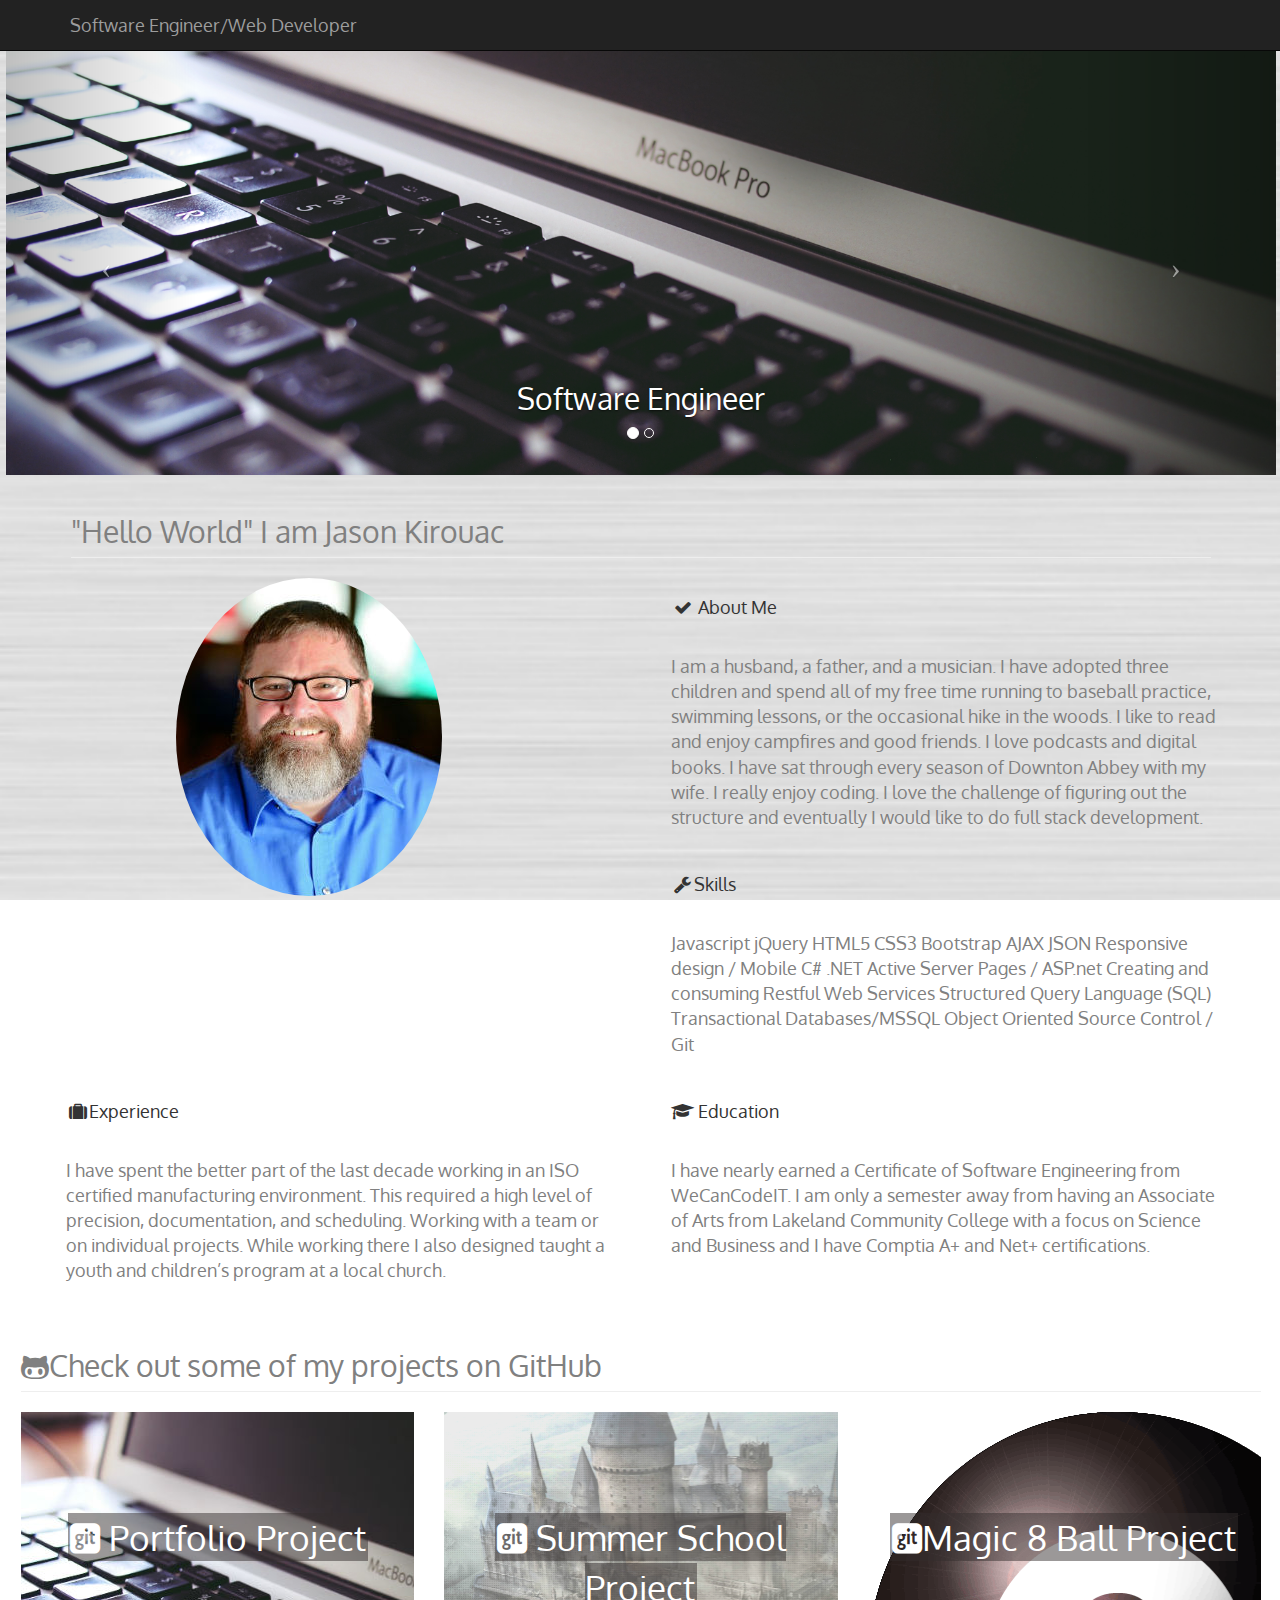
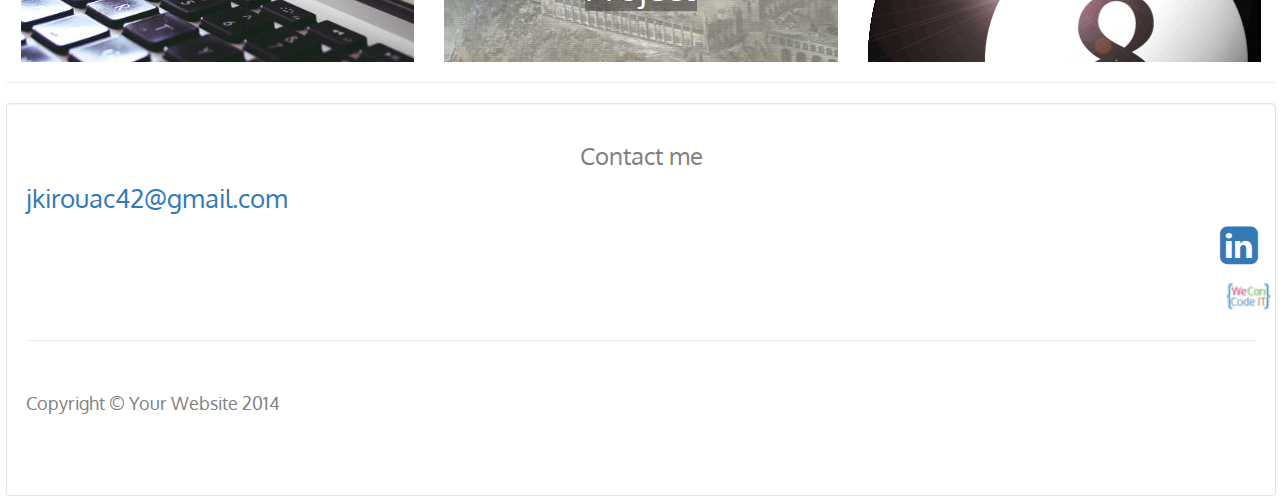
==== startbootstrap-modern-business-gh-pages/index.html @ 241ea151 "initial commit" ====
﻿<!DOCTYPE html>
<html lang="en">
<head>
    <meta charset="utf-8">
    <meta http-equiv="X-UA-Compatible" content="IE=edge">
    <meta name="viewport" content="width=device-width, initial-scale=1">
    <meta name="description" content="">
    <meta name="author" content="">
    <title>Jason Kirouac Portfolio</title>
    <!-- Bootstrap Core CSS -->
    <link href="css/bootstrap.min.css" rel="stylesheet">
    <!-- Custom CSS -->
    <link href="css/modern-business.css" rel="stylesheet">
    <script src="JS.js"></script>

    <!-- Custom Fonts -->
    <link href="font-awesome/css/font-awesome.min.css" rel="stylesheet" type="text/css">
    <link href="https://fonts.googleapis.com/css?family=Dosis|Oxygen" rel="stylesheet">
    <!-- HTML5 Shim and Respond.js IE8 support of HTML5 elements and media queries -->
    <!-- WARNING: Respond.js doesn't work if you view the page via file:// -->
    <!--[if lt IE 9]>
        <script src="https://oss.maxcdn.com/libs/html5shiv/3.7.0/html5shiv.js"></script>
        <script src="https://oss.maxcdn.com/libs/respond.js/1.4.2/respond.min.js"></script>
    <![endif]-->
</head>
<body>

    <!-- Navigation -->
    <nav class="navbar navbar-inverse navbar-fixed-top" role="navigation">
        <div class="container">
            <!-- Brand and toggle get grouped for better mobile display -->
            <div class="navbar-header">
                <button type="button" class="navbar-toggle" data-toggle="collapse" data-target="#bs-example-navbar-collapse-1">
                    <span class="sr-only">Toggle navigation</span>
                    <span class="icon-bar"></span>
                    <span class="icon-bar"></span>
                    <span class="icon-bar"></span>
                </button>
                <a class="navbar-brand" href="index.html">Software Engineer/Web Developer</a>
            </div>
            <!-- Collect the nav links, forms, and other content for toggling -->
            <!-- /.container -->
        </div>
    </nav>
    <!-- Header Carousel -->
    <header id="myCarousel" class="carousel slide">
        <!-- Indicators -->
        <ol class="carousel-indicators">
            <li data-target="#myCarousel" data-slide-to="0" class="active"></li>
            <li data-target="#myCarousel" data-slide-to="1"></li>

        </ol>
        <!-- Wrapper for slides -->
        <div class="carousel-inner">
            <div class="item active">
                <div class="fill" style="background-image: url('mac keyboard.jpg'); "></div>
                <div class="carousel-caption">
                    <h2>Software Engineer</h2>
                </div>
            </div>
            <div class="item">
                <div class="fill" style="background-image: url('computer glasses.jpg'); "></div>
                <div class="carousel-caption">
                    <h2>Web Developer</h2>
                </div>
            </div>
        </div>

        <!-- Controls -->
        <a class="left carousel-control" href="#myCarousel" data-slide="prev">
            <span class="icon-prev"></span>
        </a>
        <a class="right carousel-control" href="#myCarousel" data-slide="next">
            <span class="icon-next"></span>
        </a>
    </header>
    <!-- Page Content -->
    <div id="horizontal-scroll"></div>
    <div class="container">

        <!-- Marketing Icons Section -->
        <div class="row">
            <div class="col-lg-12">
                <h2 class="page-header text">
                    "Hello World" I am Jason Kirouac
                </h2>
            </div>
        </div>
    </div>
    <div class="container-fluid">
        <div class="col-md-12">
            <div class="col-lg-6">
                <div class="headpic">
                    <img src="Headshot4.jpg" style="border-radius:100%;" />
                </div>
            </div>
            <div class="col-lg-6">
                <div>
                    <div class="panel-heading">
                        <h4><i class="fa fa-fw fa-check"></i> About Me</h4>
                    </div>

                    <div class="panel-body text">
                        <p>
                            I am a husband, a father, and a musician.  I have adopted three children and spend all of my
                            free time running to baseball practice, swimming lessons, or the occasional hike in the woods.
                            I like to read and enjoy campfires and good friends.  I love podcasts and digital books. I have sat through every season of Downton Abbey with my wife.
                            I really enjoy coding. I love the challenge of figuring out the structure and eventually
                            I would like to do full stack development.
                        </p>
                        </div>
                        <div class="panel-heading">
                            <h4><i class="fa fa-fw fa-wrench"></i>Skills</h4>
                        </div>
                        <div>
                            <div class="panel-body">
                                <p class="text">
                                    Javascript
                                    jQuery
                                    HTML5
                                    CSS3
                                    Bootstrap
                                    AJAX
                                    JSON
                                    Responsive design / Mobile
                                    C#
                                    .NET
                                    Active Server Pages / ASP.net
                                    Creating and consuming Restful Web Services
                                    Structured Query Language (SQL)
                                    Transactional Databases/MSSQL
                                    Object Oriented
                                    Source Control / Git

                                </p>
                            </div>
                        </div>
                    </div>
                </div>
            </div>
        </div>
    


    <!--<div class="col-lg-6">

    </div>-->
    <div class="container-fluid">
        <div class="col-md-12">
            <div class="col-lg-6">
                <div>
                    <div class="panel-heading">
                        <h4><i class="fa fa-fw fa-suitcase"></i>Experience</h4>
                    </div>
                    <div class="panel-body">
                        <p class="text">
                            I have spent the better part of the last decade working in an ISO certified manufacturing environment.
                            This required a high level of precision, documentation, and scheduling.
                            Working with a team or on individual projects.  While working there I also designed taught a
                            youth and children’s program at a local church.
                        </p>

                    </div>
                </div>
            </div>

            <div class="col-lg-6">
                <div>
                    <div class="panel-heading">
                        <h4><i class="fa fa-graduation-cap"></i> Education</h4>
                    </div>
                    <div class="panel-body">
                        <p class="text">
                            I have nearly earned a Certificate of Software Engineering from WeCanCodeIT.
                            I am only a semester away from having an Associate of Arts from Lakeland Community College
                            with a focus on Science and Business and  I have  Comptia A+ and Net+ certifications.
                        </p>

                    </div>
                </div>
            </div>
        </div>
    </div>
    <!-- /.row -->
    <!-- Portfolio Section -->
    <div class="container-fluid">
        <div class="row">
            <div class="col-lg-12">
                <h2 class="page-header text"><span class="fa fa-github-alt"></span>Check out some of my projects on GitHub</h2>
            </div>
            <div class="col-md-4 col-sm-6">
                <a class="gitpic1" href="https://github.com/jkirouac42/Portfolio">
                    <div><span class="fa fa-git-square"></span> Portfolio Project</div>
                </a>
            </div>

            <div class="col-md-4 col-sm-6">
                <a class="gitpic2" href="https://github.com/jkirouac42/summer-school-mvc-pt-2">
                    <div><span class="fa fa-git-square"></span> Summer School Project</div>
                </a>
            </div>
            <div class="col-md-4 col-sm-6">
                <a class="gitpic3" href="https://github.com/jkirouac42/Magic8Ball">
                    <div><span class="fa fa-git-square"></span>Magic 8 Ball Project</div>
                </a>
            </div>
        </div>
    </div>


    <!-- /.row -->
    <hr>
    <!-- Call to Action Section -->
    <div class="well">
        <div class="row">
            <div class="col-lg-12 contact text">
                <h3>Contact me</h3>
            </div>
            <div class="col-md-6">
                <!--<h3>Contact info:</h3>-->
                <a class="mail" href="mailto:jkirouac42@gmail.com">jkirouac42@gmail.com </a>
            </div>
            
                    <a class="btn btn-block btn-social btn-link foot" href="http://www.linkedin.com/in/jason-kirouac">
                        <span class="fa fa-linkedin-square foot"></span></a>
                
                    <a class="gitpic4" href="http://bootcamp.wecancodeit.org/">
                      <img src="wecancodeiticon.png" style="width:45px; height:45px;" /></a>
                    </div>
        <hr>
        <!-- Footer -->
        <footer>
            <div class="row">
                <div class="col-lg-12 text">
                    <p>Copyright &copy; Your Website 2014</p>

                </div>
            </div>
        </footer>
    </div>
    <!-- /.container -->
    <!-- jQuery -->
    <script src="js/jquery.js"></script>
    <!-- Bootstrap Core JavaScript -->
    <script src="js/bootstrap.min.js"></script>
    <!-- Script to Activate the Carousel -->
    <script>
        $('.carousel').carousel({
            interval: 5000 //changes the speed
        })
    </script>
    <script src="JS.js"></script>

</body>
</html>
---- startbootstrap-modern-business-gh-pages/css/modern-business.css ----
/*!
 * Start Bootstrap - Modern Business (http://startbootstrap.com/)
 * Copyright 2013-2016 Start Bootstrap
 * Licensed under MIT (https://github.com/BlackrockDigital/startbootstrap/blob/gh-pages/LICENSE)
 */

/* Global Styles */

html,
body {
    height: 100%;
    margin-left: 3px;
    margin-right: 2px;
    background-image: url('../white texture.jpg');
    background-size: cover;
    font-family:'Oxygen',sans-serif;
    background-attachment:fixed;
    font-size:105%;
}

body {
    padding-top: 50px; /* Required padding for .navbar-fixed-top. Remove if using .navbar-static-top. Change if height of navigation changes. */
}


.well {
    background-image: url('../white texture.jpg');
    background-size: cover;
    background-attachment:fixed;
}



.img-portfolio {
    margin-bottom: 30px;
    
}


.headpic{
    margin-bottom:50px;
    padding-left:125px;
      
}

.About{
    float:right;
    margin-left:0px;
}

.img-hover:hover {
    opacity: 0.8;
}

/* Home Page Carousel */

header.carousel {
    height: 50%;
}

header.carousel .item,
header.carousel .item.active,
header.carousel .carousel-inner {
    height: 100%;
}

header.carousel .fill {
    width: 100%;
    height: 100%;
    background-position:center;
    background-size:cover;
}

.text{
    color:#808080;
    
}


.row3{
    margin-top:25px;
}

.row2{
    margin-bottom:25px;
    
}

.gitpic1 {
    background-image: url('../mac keyboard2.jpg');
    height: 250px;
    color: #ffffff;
    text-align: center;
    display: block;
    font-size:200%;
    padding-top:100px;
    
}
.gitpic1 div{
    background-color:rgba(51, 44, 44, 0.49);
    display:inline;
    padding:2px;
}

.gitpic1:hover {
    color:#ffffff;
    text-decoration:none;

}
.gitpic1:active{
    height:240px;
    margin-top:2px;

}

.gitpic2 {
    background-image: url('../Hogwarts_Castle.png');
    height: 250px;
    color: #ffffff;
    text-align: center;
    display: block;
    font-size: 200%;
    padding-top: 100px;
}
.gitpic2 div{
    background-color:rgba(51, 44, 44, 0.49);
    display:inline;
    padding:2px;
}

.gitpic2:hover {
    color:#ffffff;
    text-decoration:none;

}
.gitpic2:active{
    height:240px;
    margin-top:2px;

}

.gitpic3 {
    background-image: url('../MAGIC8BALL.gif');
    height: 250px;
    color: #ffffff;
    text-align: center;
    display: block;
    font-size: 200%;
    padding-top: 100px;
}
.gitpic3 div{
    background-color:rgba(51, 44, 44, 0.49);
    display:inline;
    padding:2px;
}

.gitpic3:hover {
    color:#ffffff;
    text-decoration:none;

}
.gitpic3:active{
    height:240px;
    margin-top:2px;

}

/*.gitpic4{
    float:right;
}*/

.gitpic4{
    float:right;
}
.gitpic4:hover {
    color:#ffffff;
    text-decoration:none;

}
.gitpic4:active{
    height:240px;
    margin-top:2px;
}

/* 404 Page Styles */

.error-404 {
    font-size: 100px;
}

/* Pricing Page Styles */

.price {
    display: block;
    font-size: 50px;
    line-height: 50px;
}

.price sup {
    top: -20px;
    left: 2px;
    font-size: 20px;
}

.period {
    display: block;
    font-style: italic;
}

.contact{
    text-align:center;
}

/* Footer Styles */

footer {
    margin: 50px 0;
}

/* Responsive Styles */

@media(max-width:991px) {
    .customer-img,
    .img-related {
        margin-bottom: 30px;
    }
}

.foot{
    font-size:250%;
    float: right;
}

@media(max-width:767px) {
    .img-portfolio {
        margin-bottom: 15px;
    }

    header.carousel .carousel {
        height: 70%;
    }
}

.mail{
    font-size:150%;
}
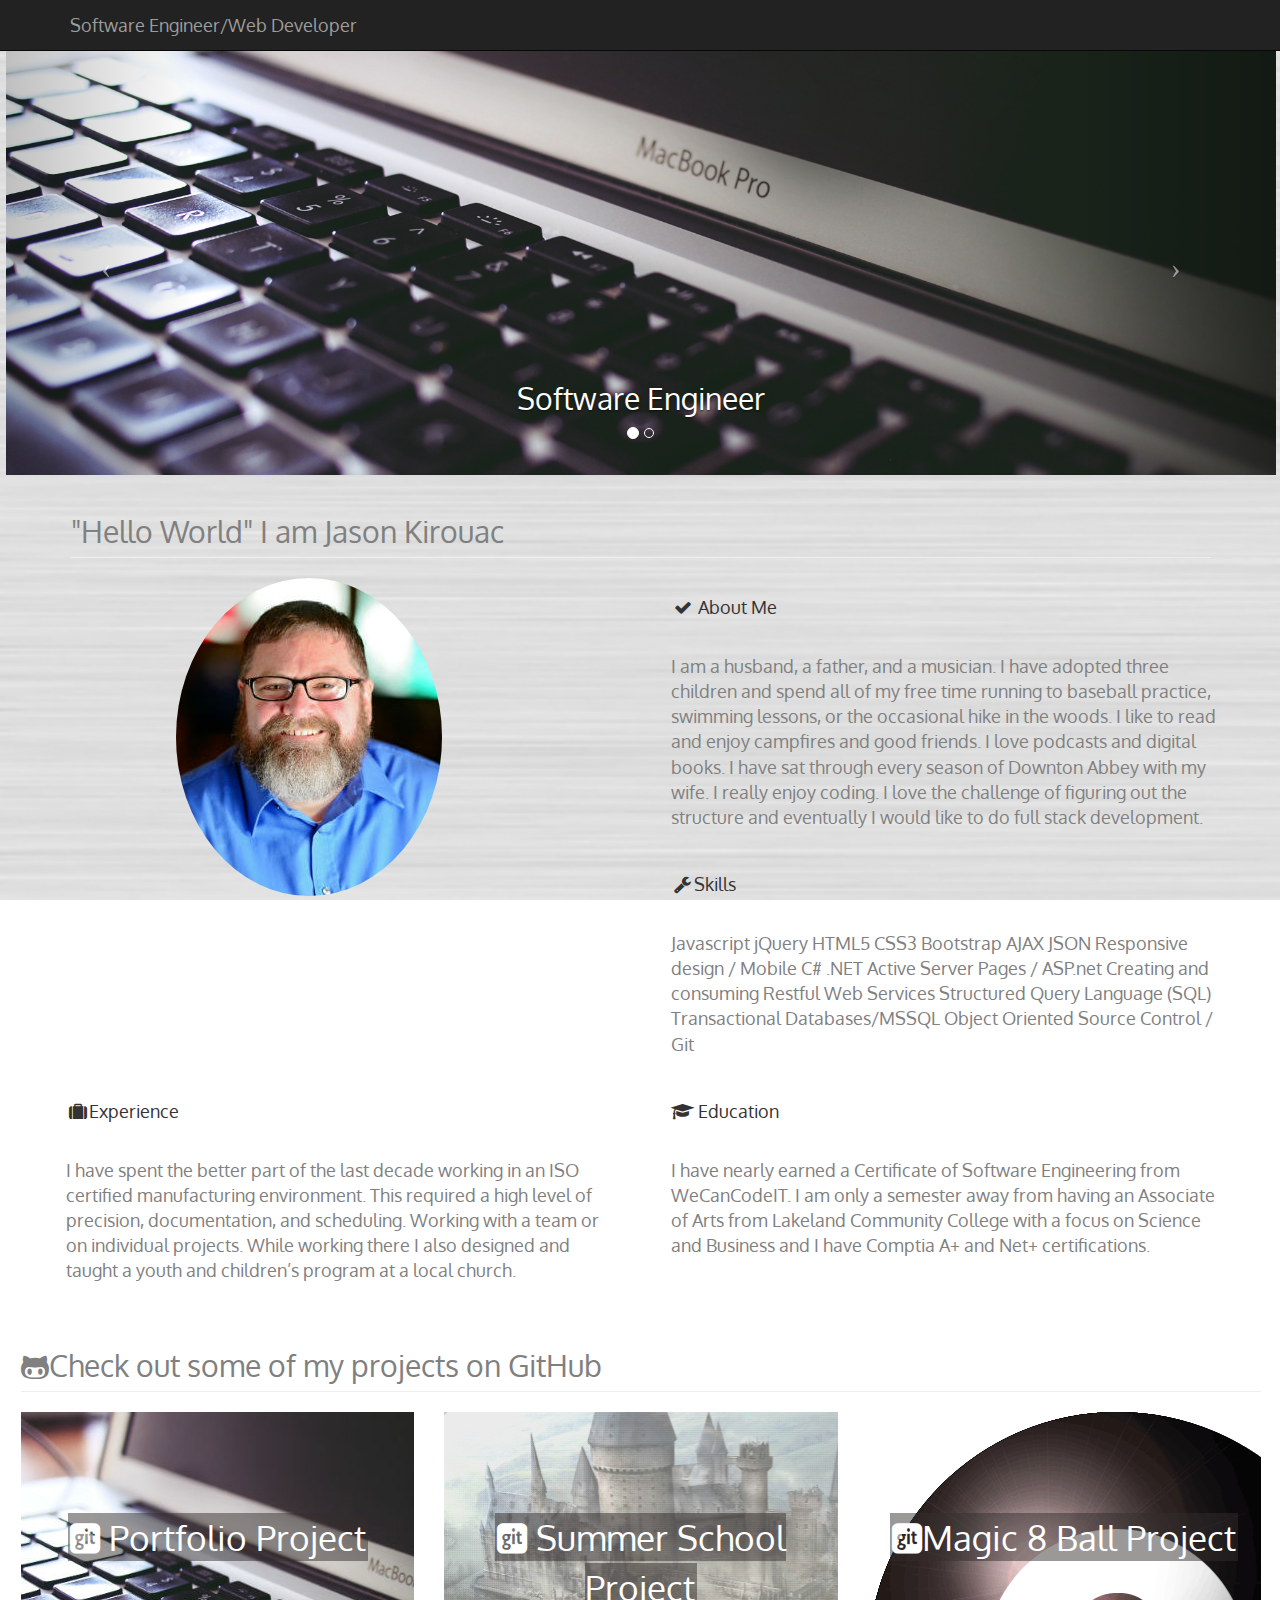
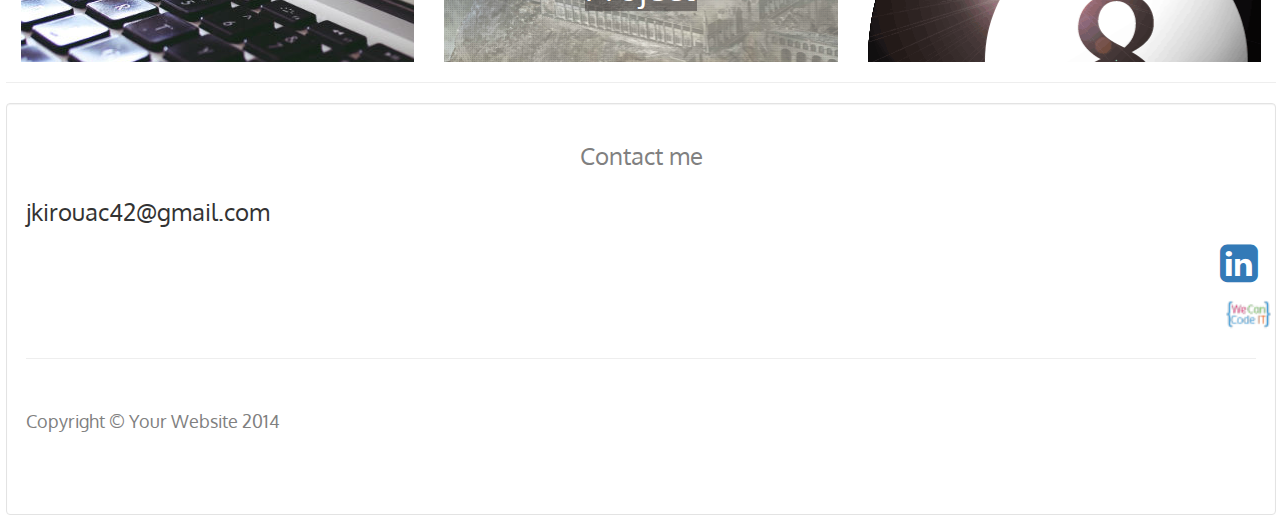
==== commit 6ec45885: "email text" ====
--- a/startbootstrap-modern-business-gh-pages/index.html
+++ b/startbootstrap-modern-business-gh-pages/index.html
@@ -156,7 +156,7 @@
                         <p class="text">
                             I have spent the better part of the last decade working in an ISO certified manufacturing environment.
                             This required a high level of precision, documentation, and scheduling.
-                            Working with a team or on individual projects.  While working there I also designed taught a
+                            Working with a team or on individual projects.  While working there I also designed and taught a
                             youth and children’s program at a local church.
                         </p>
 
@@ -218,7 +218,7 @@
             </div>
             <div class="col-md-6">
                 <!--<h3>Contact info:</h3>-->
-                <a class="mail" href="mailto:jkirouac42@gmail.com">jkirouac42@gmail.com </a>
+                <h3>jkirouac42@gmail.com </h3>
             </div>
             
                     <a class="btn btn-block btn-social btn-link foot" href="http://www.linkedin.com/in/jason-kirouac">
